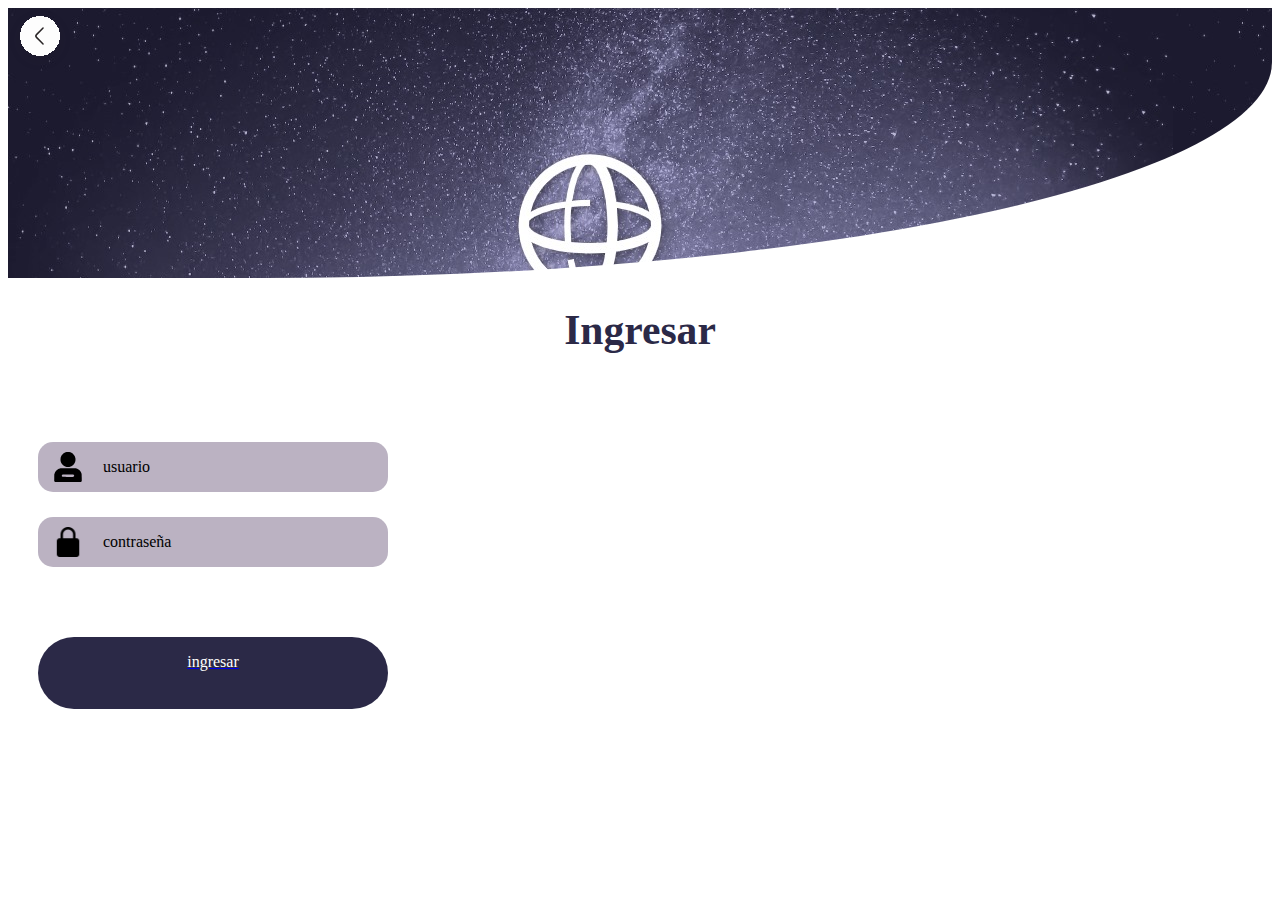
==== views/welcome.html @ 7de1276f "Login" ====
<!DOCTYPE html>
<html lang="en">
<head>
    <meta charset="UTF-8">
    <meta name="viewport" content="width=device-width, initial-scale=1.0">
    <link rel="stylesheet" href="/css/welcome.css">
    <title>Welcome</title>
</head>
<body>
    <header>
        <a href="/index.html">
            <img src="/storage/Img/Back.svg">
        </a>
    </header>
    <main>
        <div class="welcome">
            <h1>Ingresar</h1>
        </div>
        <div box>
            <div class="box1">
                <img src="/storage/Img/userp.svg" height="30px">
                <p>
                    usuario
                </p>
            </div>
            <div class="box2">
                <img src="/storage/Img/lock_1828471.png" height="30px">
                <p>
                    contraseña
                </p>
            </div> 
        </div>
    </main>
    <footer>
        <div class="login">
            <a href="/views/search.html">
                <p>ingresar</p>
            </a>
        </div>
    </footer>  
</body>
</html>
---- css/welcome.css ----
@import url(variables.css);

header{
    background-image: url(/storage/Img/log.jpeg);
    height: 30vh;
    border-bottom-right-radius:80% ;
    /* border-bottom-left-radius:80% ; */
}

.welcome{
    display: flex;
    justify-content: center;
    font-size: 1.3rem;
    margin-bottom: 60px;
}

.welcome h1{
    color: var(--color-1);
}

.box1{
    background-color: rgba(29, 1, 54, 0.3);
    width: 350px; 
    display: flex;
    margin-left: 30px;
    align-items: center;
    border-radius: 15px;
    margin-bottom: 25px;
}

.box1 img{
    margin-left: 15px;
}

.box1 p{
    margin-left: 20px;
}

.box2{
    background-color: rgba(29, 1, 54, 0.3); 
    width: 350px; 
    display: flex;
    margin-left: 30px;
    align-items: center;
    border-radius: 15px;
    margin-bottom: 70px;
}

.box2 img{
    margin-left: 15px;
}

.box2 p{
    margin-left: 20px;
}

.login{
    background-color: var(--color-1);
    width: 350px;
    height: 8vh;
    margin-left: 30px;
    display: flex;
    justify-content: center;
    border-radius: 50px;
}

.login p{
    color: var(--color-3);
}
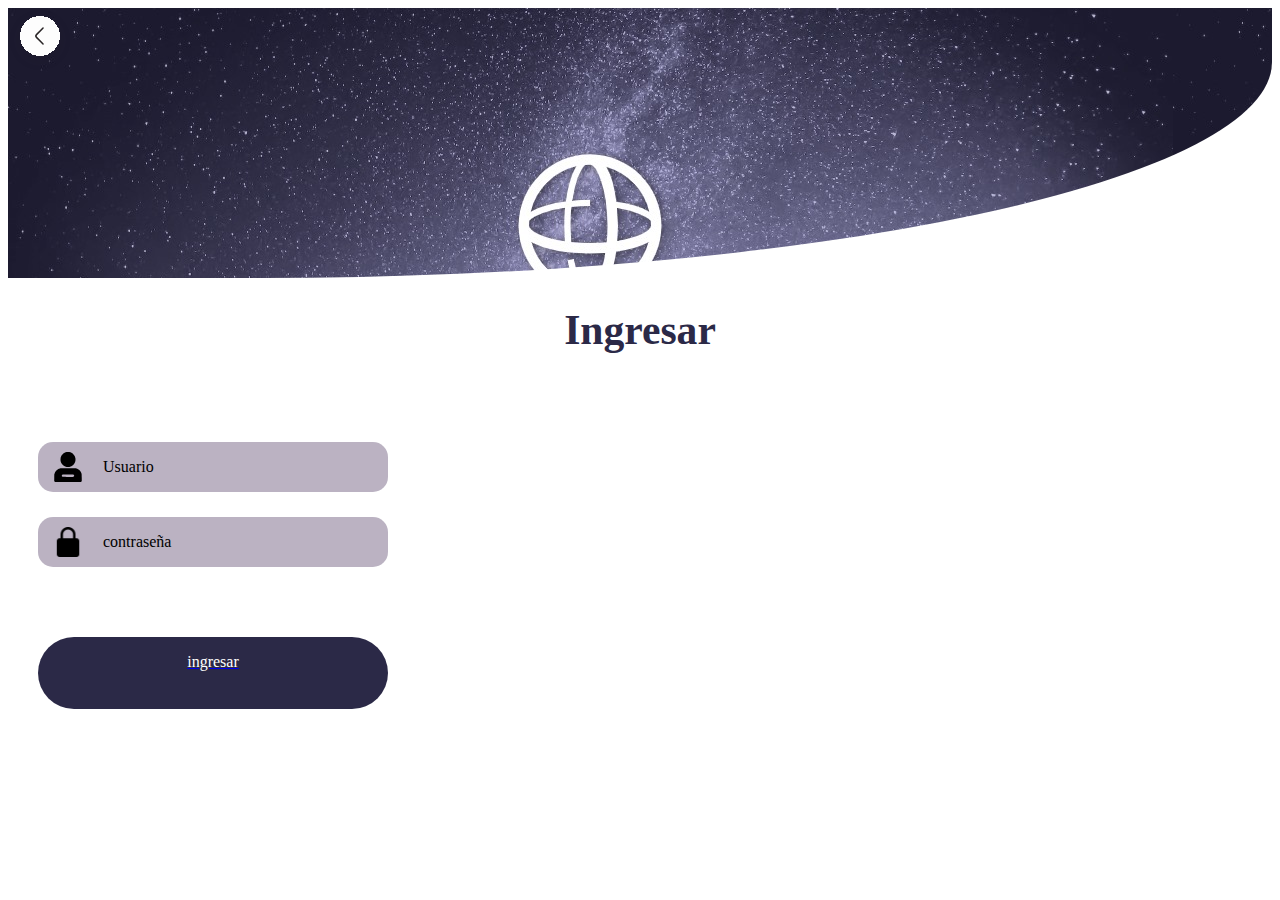
==== commit 3478b362: "login" ====
--- a/views/welcome.html
+++ b/views/welcome.html
@@ -20,7 +20,7 @@
             <div class="box1">
                 <img src="/storage/Img/userp.svg" height="30px">
                 <p>
-                    usuario
+                    Usuario
                 </p>
             </div>
             <div class="box2">
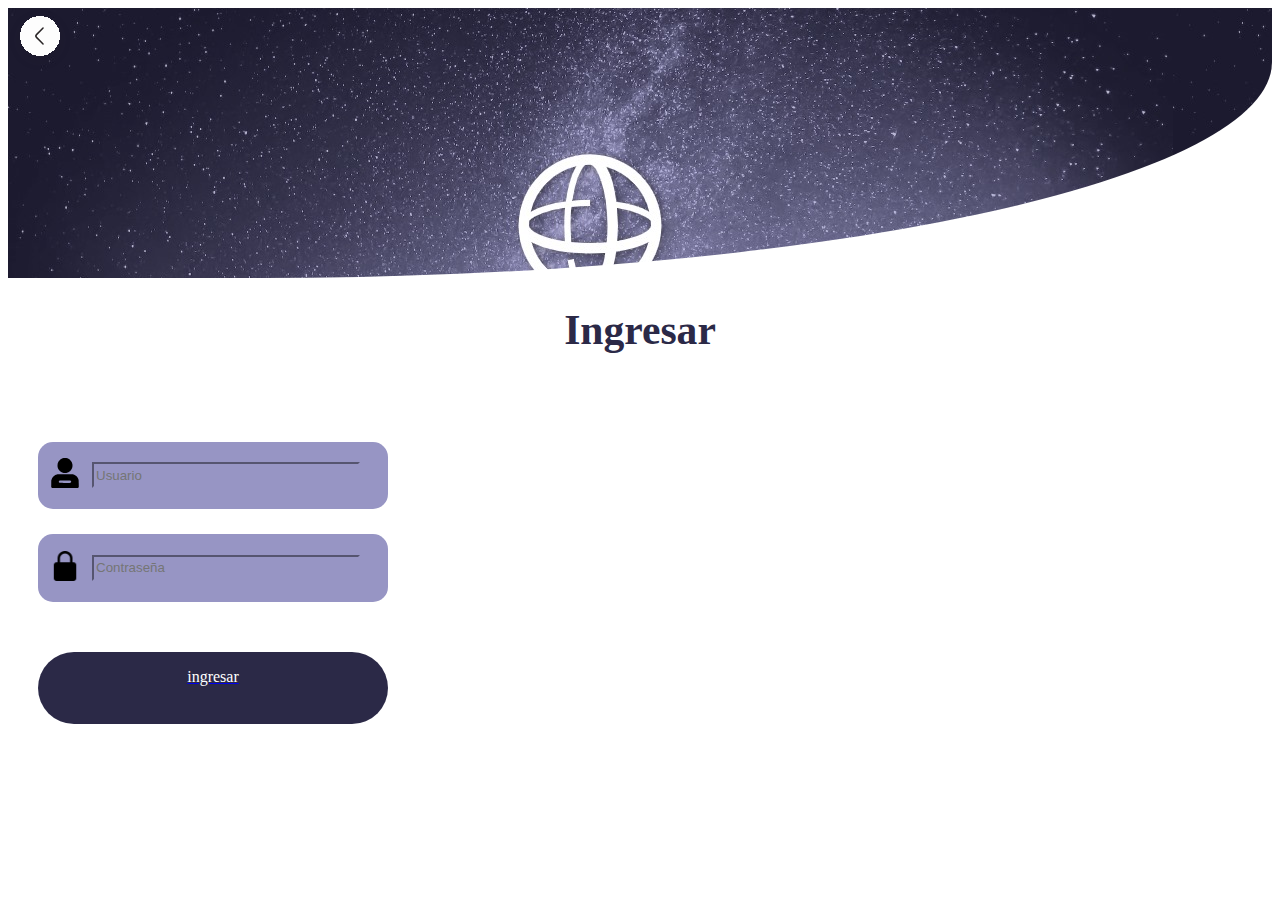
==== commit cc8ab3c5: "Arreglo de los input" ====
--- a/views/welcome.html
+++ b/views/welcome.html
@@ -18,16 +18,18 @@
         </div>
         <div box>
             <div class="box1">
-                <img src="/storage/Img/userp.svg" height="30px">
-                <p>
-                    Usuario
-                </p>
+                <span class="search__icon">
+                    <img src="/storage/Img/userp.svg" height="30px">
+                </span>
+                <input type="text" placeholder="Usuario">
+               
+                
             </div>
             <div class="box2">
-                <img src="/storage/Img/lock_1828471.png" height="30px">
-                <p>
-                    contraseña
-                </p>
+                <span class="search__icon">
+                    <img src="/storage/Img/lock_1828471.png" height="30px">
+                </span>
+                <input type="text" placeholder="Contraseña">
             </div> 
         </div>
     </main>
--- a/css/welcome.css
+++ b/css/welcome.css
@@ -19,8 +19,9 @@
 }
 
 .box1{
-    background-color: rgba(29, 1, 54, 0.3);
+    background-color:var(--color-2);
     width: 350px; 
+    height: 7.5vh;
     display: flex;
     margin-left: 30px;
     align-items: center;
@@ -28,31 +29,41 @@
     margin-bottom: 25px;
 }
 
-.box1 img{
-    margin-left: 15px;
+.box1 input{
+    margin-left: px;
+    width: 260px;
+    height: 20px;
+    background-color:var(--color-2);
+    border-color:var(--color-2);
 }
+.search__icon{
 
-.box1 p{
-    margin-left: 20px;
+    bottom: .10rem;
+    left: .8rem;
+    user-select: none;
+    cursor: pointer;
+    padding: 12px;
 }
 
 .box2{
-    background-color: rgba(29, 1, 54, 0.3); 
+    background-color:var(--color-2);
     width: 350px; 
+    height: 7.5vh;
     display: flex;
     margin-left: 30px;
     align-items: center;
     border-radius: 15px;
-    margin-bottom: 70px;
+    margin-bottom: 50px;
 }
 
-.box2 img{
-    margin-left: 15px;
+.box2 input{
+    margin-left: px;
+    width: 260px;
+    height: 20px;
+    background-color:var(--color-2);
+    border-color:var(--color-2);
 }
 
-.box2 p{
-    margin-left: 20px;
-}
 
 .login{
     background-color: var(--color-1);
